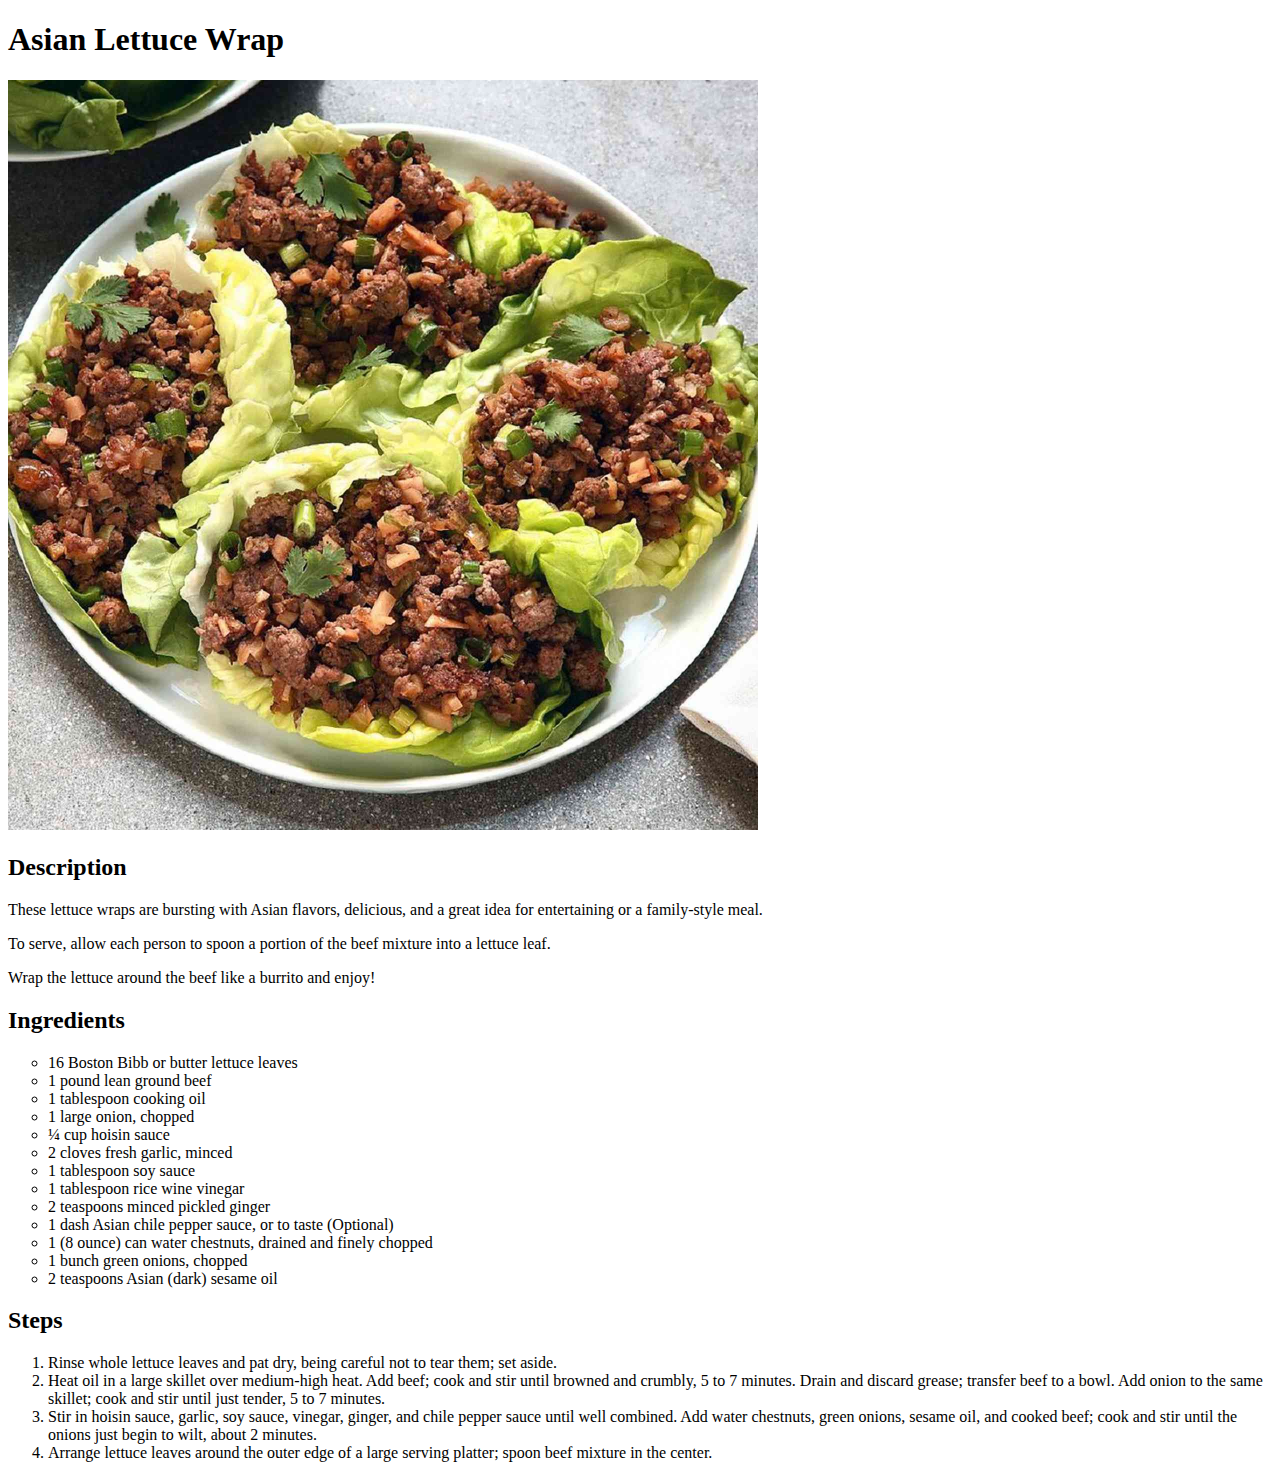
==== recipes/asian_lettuce_wrap.html @ 3d45a758 "Create 2 recipes sites" ====
<!DOCTYPE html>
<html lang="en">

<head>
    <meta charset="UTF-8">
    <meta name="viewport" content="width=device-width, initial-scale=1.0">
    <title>Odin Recipes | Asian Lettuce Wrap</title>
</head>

<body>
    <h1>Asian Lettuce Wrap</h1>
    <img src="../images/asian_lettuce_wrap.jpg" alt="A plate of freshly prepared lettuce wraps" width="750" height="750">
    <h2>Description</h2>
    <p>These lettuce wraps are bursting with Asian flavors, delicious, and a great idea for entertaining or a family-style meal.</p> <p>To serve, allow each person to spoon a portion of the beef mixture into a lettuce leaf.</p> <p>Wrap the lettuce around the beef like a burrito and enjoy!</p>
    <h2>Ingredients</h2>
    <ul type="circle">
        <li>16 Boston Bibb or butter lettuce leaves</li>
        <li>1 pound lean ground beef</li>
        <li>1 tablespoon cooking oil</li>
        <li>1 large onion, chopped</li>
        <li>¼ cup hoisin sauce</li>
        <li>2 cloves fresh garlic, minced</li>
        <li>1 tablespoon soy sauce</li>
        <li>1 tablespoon rice wine vinegar</li>
        <li>2 teaspoons minced pickled ginger</li>
        <li>1 dash Asian chile pepper sauce, or to taste (Optional)</li>
        <li>1 (8 ounce) can water chestnuts, drained and finely chopped</li>
        <li>1 bunch green onions, chopped</li>
        <li>2 teaspoons Asian (dark) sesame oil</li>
    </ul>
    <h2>Steps</h2>
    <ol>
        <li>Rinse whole lettuce leaves and pat dry, being careful not to tear them; set aside.</li>
        <li>Heat oil in a large skillet over medium-high heat. Add beef; cook and stir until browned and crumbly, 5 to 7 minutes. Drain and discard grease; transfer beef to a bowl. Add onion to the same skillet; cook and stir until just tender, 5 to 7 minutes.</li>
        <li>Stir in hoisin sauce, garlic, soy sauce, vinegar, ginger, and chile pepper sauce until well combined. Add water chestnuts, green onions, sesame oil, and cooked beef; cook and stir until the onions just begin to wilt, about 2 minutes.</li>
        <li>Arrange lettuce leaves around the outer edge of a large serving platter; spoon beef mixture in the center.</li>
    </ol>
</body>

</html>
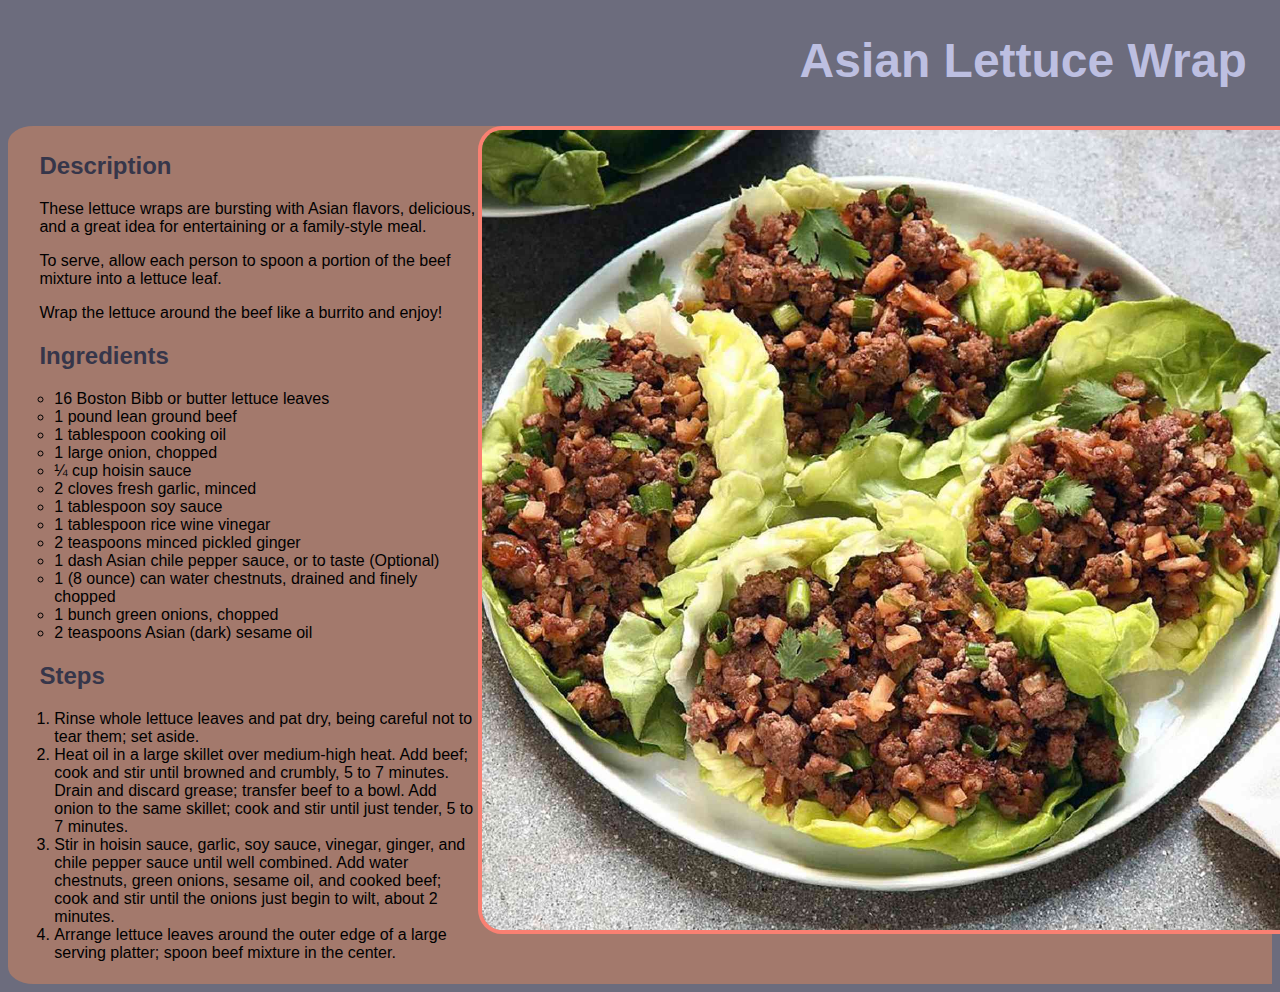
==== commit 60183cb6: "Add CSS styling" ====
--- a/recipes/asian_lettuce_wrap.html
+++ b/recipes/asian_lettuce_wrap.html
@@ -1,6 +1,6 @@
 <!DOCTYPE html>
 <html lang="en">
-
+<link rel="stylesheet" href="../styles.css">
 <head>
     <meta charset="UTF-8">
     <meta name="viewport" content="width=device-width, initial-scale=1.0">
@@ -8,9 +8,9 @@
 </head>
 
 <body>
-    <h1>Asian Lettuce Wrap</h1>
-    <img src="../images/asian_lettuce_wrap.jpg" alt="A plate of freshly prepared lettuce wraps" width="750" height="750">
-    <h2>Description</h2>
+    <h1 class="recipe-title">Asian Lettuce Wrap</h1>
+    <img src="../images/asian_lettuce_wrap.jpg" alt="A plate of freshly prepared lettuce wraps" width="800" height="800">
+    <div id="content"><h2>Description</h2>
     <p>These lettuce wraps are bursting with Asian flavors, delicious, and a great idea for entertaining or a family-style meal.</p> <p>To serve, allow each person to spoon a portion of the beef mixture into a lettuce leaf.</p> <p>Wrap the lettuce around the beef like a burrito and enjoy!</p>
     <h2>Ingredients</h2>
     <ul type="circle">
@@ -29,12 +29,13 @@
         <li>2 teaspoons Asian (dark) sesame oil</li>
     </ul>
     <h2>Steps</h2>
-    <ol>
+    <ol class="steps-list">
         <li>Rinse whole lettuce leaves and pat dry, being careful not to tear them; set aside.</li>
         <li>Heat oil in a large skillet over medium-high heat. Add beef; cook and stir until browned and crumbly, 5 to 7 minutes. Drain and discard grease; transfer beef to a bowl. Add onion to the same skillet; cook and stir until just tender, 5 to 7 minutes.</li>
         <li>Stir in hoisin sauce, garlic, soy sauce, vinegar, ginger, and chile pepper sauce until well combined. Add water chestnuts, green onions, sesame oil, and cooked beef; cook and stir until the onions just begin to wilt, about 2 minutes.</li>
         <li>Arrange lettuce leaves around the outer edge of a large serving platter; spoon beef mixture in the center.</li>
     </ol>
+</div>
 </body>
 
 </html>--- a/styles.css
+++ b/styles.css
@@ -0,0 +1,80 @@
+* {
+    font-family: Arial, Helvetica, sans-serif;
+}
+
+body {
+    background-color: #6c6c7d;
+}
+
+h1 {
+    font-weight: bold;
+    font-size: 48px;
+    color: #bdbfe1;
+    text-align: center;
+    margin: auto auto 3% auto;
+}
+
+h2 {
+    font-weight: bold;
+    padding-left: 2%;
+    color: #36364a;
+}
+
+p {
+    padding-left: 2%;
+}
+#main-title {
+    font-size: 64px;
+}
+
+#recipes-list {
+    text-align: center;
+    list-style-type: none;
+    margin: 2% auto auto auto;
+    list-style-position: outside;
+    padding: 0 0 0 0;
+    width: 20%;
+    background-color: #dfbccc;
+    border-radius: 15px 50px 30px;
+}
+
+
+#recipes-list li{
+    line-height: 200%;
+
+}
+
+.recipe-title {
+    text-align: right;
+    padding: 2% 2% 0 0;
+  }
+
+a:link, a:visited {
+    color: #a3796c;
+    text-decoration: none;
+  }
+  
+  a:hover {
+    color: #c4867e;
+  }
+  
+  a:active {
+    color: #bc725c;
+  }
+
+  img {
+    float: right;
+    border: solid salmon 4px;
+    margin-right: -10px;
+    padding-right: 0;
+    
+    border-radius: 3% 0 0 3%;
+    border-right:0;
+  }
+
+  div#content {
+    background-color: #a3796c;
+    border-radius: 2% 0 0 2%;
+    padding: 0.5% 0 0.5% 0.5%
+  }
+
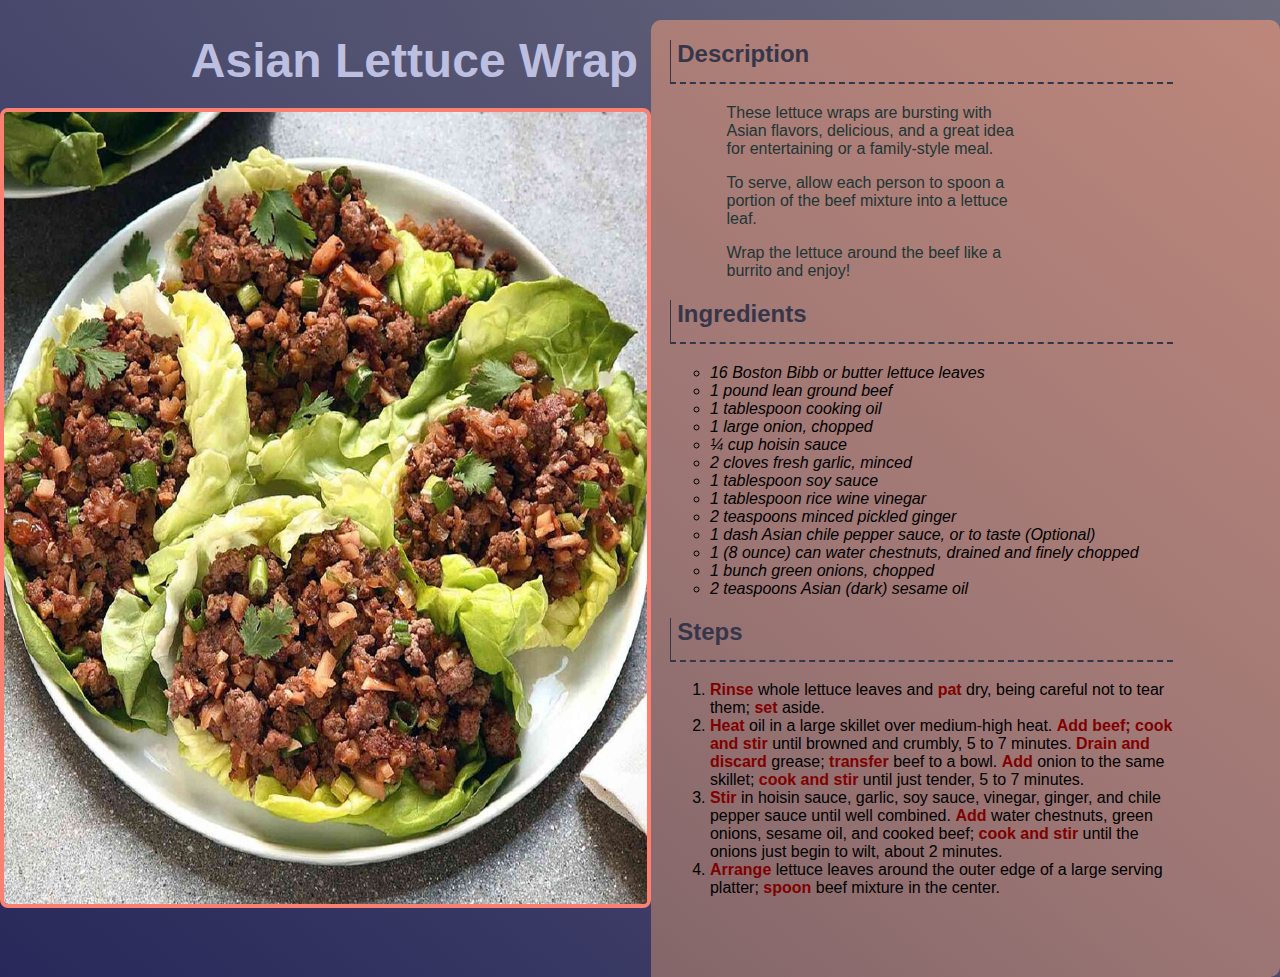
==== commit 99bd8a1b: "Add further CSS styling" ====
--- a/recipes/asian_lettuce_wrap.html
+++ b/recipes/asian_lettuce_wrap.html
@@ -8,8 +8,11 @@
 </head>
 
 <body>
+    <div class="wrapper">
+        <div class="title-card">
     <h1 class="recipe-title">Asian Lettuce Wrap</h1>
     <img src="../images/asian_lettuce_wrap.jpg" alt="A plate of freshly prepared lettuce wraps" width="800" height="800">
+    </div>
     <div id="content"><h2>Description</h2>
     <p>These lettuce wraps are bursting with Asian flavors, delicious, and a great idea for entertaining or a family-style meal.</p> <p>To serve, allow each person to spoon a portion of the beef mixture into a lettuce leaf.</p> <p>Wrap the lettuce around the beef like a burrito and enjoy!</p>
     <h2>Ingredients</h2>
@@ -30,11 +33,12 @@
     </ul>
     <h2>Steps</h2>
     <ol class="steps-list">
-        <li>Rinse whole lettuce leaves and pat dry, being careful not to tear them; set aside.</li>
-        <li>Heat oil in a large skillet over medium-high heat. Add beef; cook and stir until browned and crumbly, 5 to 7 minutes. Drain and discard grease; transfer beef to a bowl. Add onion to the same skillet; cook and stir until just tender, 5 to 7 minutes.</li>
-        <li>Stir in hoisin sauce, garlic, soy sauce, vinegar, ginger, and chile pepper sauce until well combined. Add water chestnuts, green onions, sesame oil, and cooked beef; cook and stir until the onions just begin to wilt, about 2 minutes.</li>
-        <li>Arrange lettuce leaves around the outer edge of a large serving platter; spoon beef mixture in the center.</li>
+        <li><span>Rinse</span> whole lettuce leaves and <span>pat</span> dry, being careful not to tear them; <span>set</span> aside.</li>
+        <li><span>Heat</span> oil in a large skillet over medium-high heat. <span>Add beef; cook and stir</span> until browned and crumbly, 5 to 7 minutes. <span>Drain and discard</span> grease; <span>transfer</span> beef to a bowl. <span>Add</span> onion to the same skillet; <span>cook and stir</span> until just tender, 5 to 7 minutes.</li>
+        <li><span>Stir</span> in hoisin sauce, garlic, soy sauce, vinegar, ginger, and chile pepper sauce until well combined. <span>Add</span> water chestnuts, green onions, sesame oil, and cooked beef; <span>cook and stir</span> until the onions just begin to wilt, about 2 minutes.</li>
+        <li><span>Arrange</span> lettuce leaves around the outer edge of a large serving platter; <span>spoon</span> beef mixture in the center.</li>
     </ol>
+</div>
 </div>
 </body>
 
--- a/styles.css
+++ b/styles.css
@@ -2,10 +2,22 @@
     font-family: Arial, Helvetica, sans-serif;
 }
 
-body {
-    background-color: #6c6c7d;
+html, body {
+  background: rgb(40,40,90);
+  background: linear-gradient(39deg, rgba(40,40,90,1) 0%, rgba(63,63,104,1) 35%, rgba(108,108,125,1) 100%);
+  margin: 0;
+  min-height: 100vh;
 }
 
+html {
+  box-sizing: border-box;
+}
+
+* ,
+*::before ,
+*::after {
+  box-sizing: inherit;
+}
 h1 {
     font-weight: bold;
     font-size: 48px;
@@ -16,9 +28,14 @@
 
 h2 {
     font-weight: bold;
-    padding-left: 2%;
+    padding-left: 1%;
     color: #36364a;
+    border-bottom: #36364a dashed 2px;
+    padding-bottom: 14px;
+    border-left: #36364a solid 1px;
 }
+
+
 
 p {
     padding-left: 2%;
@@ -32,16 +49,28 @@
     list-style-type: none;
     margin: 2% auto auto auto;
     list-style-position: outside;
-    padding: 0 0 0 0;
-    width: 20%;
+    padding: 5px 0 5px 0;
+    width: 30%;
     background-color: #dfbccc;
     border-radius: 15px 50px 30px;
 }
 
 
 #recipes-list li{
-    line-height: 200%;
+  line-height: 200%;
+  display: block;
+  background-color: antiquewhite;
+  width: 55%;
+  
+  margin: 12px auto;
+  font-size: 24px;
+  border-radius: 10px;
+  border: #bc725c 2px solid;
+}
 
+#recipes-list a{
+  padding: 6px;
+  display: inline-block;
 }
 
 .recipe-title {
@@ -49,6 +78,10 @@
     padding: 2% 2% 0 0;
   }
 
+  span{
+    color:maroon;
+    font-weight: bold;
+  }
 a:link, a:visited {
     color: #a3796c;
     text-decoration: none;
@@ -63,18 +96,41 @@
   }
 
   img {
-    float: right;
     border: solid salmon 4px;
-    margin-right: -10px;
     padding-right: 0;
-    
-    border-radius: 3% 0 0 3%;
-    border-right:0;
+    width: 100%;
+    border-radius: 8px;
+    margin-right: -5px;
   }
 
   div#content {
-    background-color: #a3796c;
-    border-radius: 2% 0 0 2%;
-    padding: 0.5% 0 0.5% 0.5%
+    background: rgb(163,121,108);
+background: linear-gradient(39deg, rgba(163,121,108,0.7) 0%, rgba(190,136,119,0.7) 35%, rgba(223,146,122,0.7) 100%);
+    width: 60%;
+    border-radius: 10px 10px 10px 0;
+    padding-bottom: 5%;
   }
 
+  .wrapper {
+    display: flex;
+    margin-top: 20px;
+  }
+
+  div#title-card{
+    width: 40%;
+  }
+
+  div#content > * {
+    width: 80%;
+    margin-left: 3%
+  }
+
+  div ul {
+    font-style: italic;
+  }
+  
+  div#content p {
+    color: rgb(32, 53, 53);
+    margin-left: 10%;
+    padding-right: 30%;
+  }